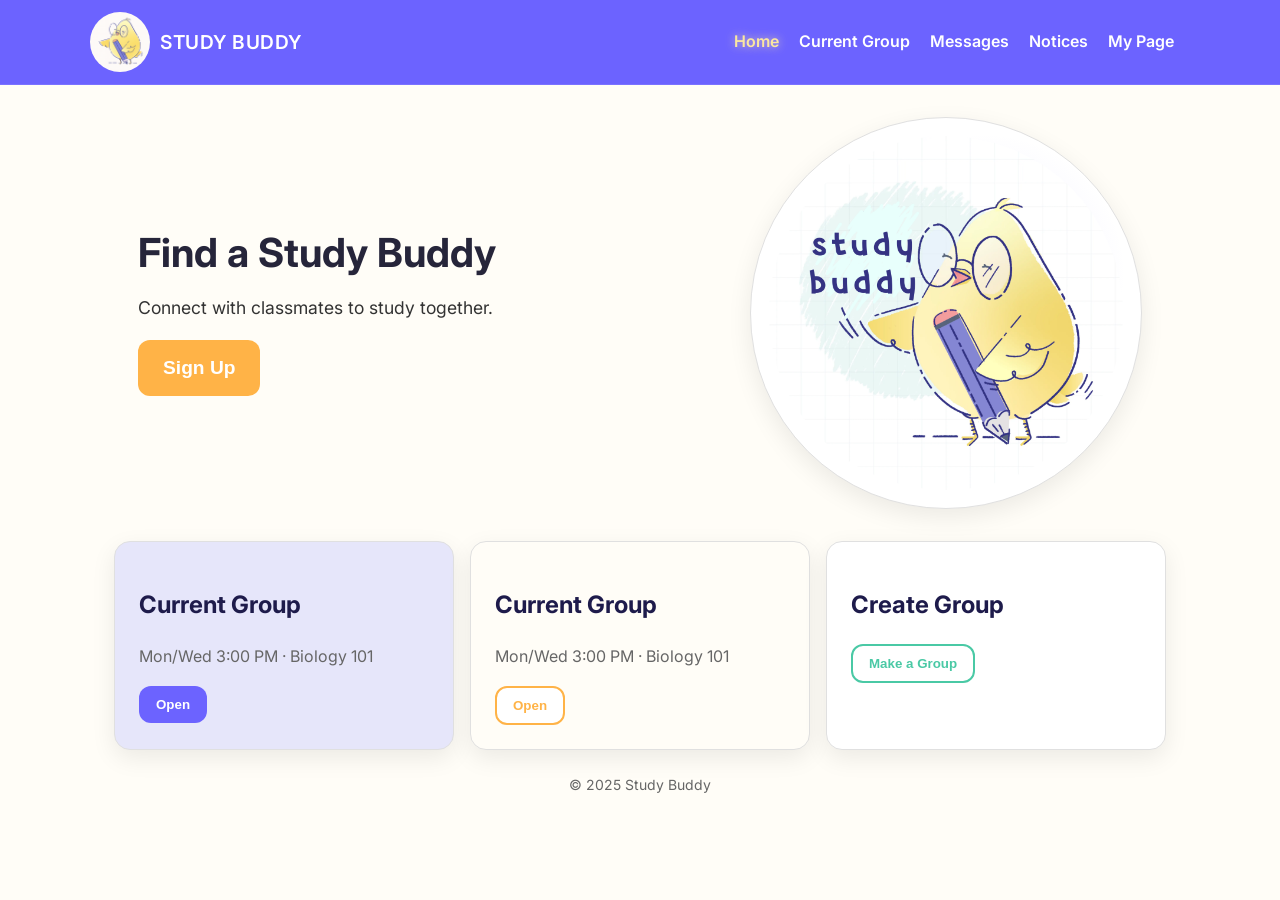
==== index.html @ 404d9837 "Move script tag to the optimal position" ====
<!DOCTYPE html>
<html lang="en">
<head>
    <meta charset="UTF-8">
    <meta name="viewport" content="width=device-width, initial-scale=1" />
    <!-- favicon -->
    <link rel="icon" href="assets/favicon.ico" type="image/x-icon">
    <title>Study buddy Matching</title>
    <!-- font -->
    <link rel="preconnect" href="https://fonts.googleapis.com">
    <link rel="preconnect" href="https://fonts.gstatic.com" crossorigin>
    <link href="https://fonts.googleapis.com/css2?family=Inter:ital,opsz,wght@0,14..32,100..900;1,14..32,100..900&family=Playball&display=swap" rel="stylesheet">
    <!-- style -->
    <link rel="stylesheet" href="css/style.css">
</head>
<body>
<!-- header -->
<header class="navbar">
    <div class="container">
        <a href="./index.html" class="logo">
            <div>
                <img src="./images/logo-character.png" alt="study buddy" width="100%" height="100%" style="object-fit: cover;"/>
            </div>
            STUDY BUDDY
        </a>

        <!-- Menu Icon: 900px -->
        <input type="checkbox" id="nav-toggle" class="nav-toggle" aria-hidden="true">
        <label for="nav-toggle" class="hamburger" aria-label="Toggle navigation">
            <span></span><span></span><span></span>
        </label>

        <nav id="site-menu">
            <a href="./index.html" aria-current="page">Home</a>
            <a href="./group.html">Current Group</a>
            <a href="./message.html">Messages</a>
            <a href="./notice.html">Notices</a>
            <a href="./mypage.html">My Page</a>
        </nav>
    </div>
</header>
<!-- header -->


<main class="container">
    <!-- banner -->
    <section class="banner">
        <div>
            <h1>Find a Study Buddy</h1>
            <p>Connect with classmates to study together.</p>
            <button class="btn btn-accent lg" aria-label="Sign up">Sign Up</button>
        </div>

        <img src="./images/logo.png" width="100%"/>
    </section>

    <!-- groups -->
    <div class="grid grid-3">
        <section class="card bg-lavender">
            <h2 class="text-primary">Current Group</h2>
            <p class="text-muted">Mon/Wed 3:00 PM · Biology 101</p>
            <button class="btn btn-primary">Open</button>
        </section>

        <section class="card bg-ivory">
            <h2 class="text-primary">Current Group</h2>
            <p class="text-muted">Mon/Wed 3:00 PM · Biology 101</p>
            <button class="btn border-accent">Open</button>
        </section>

        <section class="card">
            <h2 class="text-primary">Create Group</h2>
            <button class="btn border-mint">Make a Group</button>
        </section>
    </div>
</main>


<!-- footer -->
<footer class="footer container">
    © 2025 Study Buddy
</footer>
<!-- footer -->



<!-- js -->
<script src="js/main.js"></script>
</body>
</html>
---- css/style.css ----
@import url("yeokyung.css") layer(yeokyung);
@import url("connor.css") layer(connor);
@import url("shova.css") layer(shova);

:root{
    /* Core palette */
    --sb-bg: #FFFDF7; /* Ivory background */
    --sb-surface: #FFFFFF; /* Cards / panels */
    --sb-text: #333333; /* Primary text */
    --sb-muted: #666666; /* Secondary text */
    --sb-border: #E0E0E0; /* Hairline borders */

    --sb-primary: #6C63FF; /* Indigo (brand) */
    --sb-primary-600:#5a54e6;
    --sb-primary-700:#4a46c5;

    --sb-yellow: #FBE7A1; /* Chick yellow */
    --sb-accent: #FFB347; /* Warm orange (cta) */

    --sb-lavender: #E6E6FA; /* Soft section bg */
    --sb-blue: #B3E5FC; /* Hover / info */
    --sb-mint: #d3fff2; /* Success / positive */

    /* Elevation / radius / spacing */
    --sb-radius: 16px;
    --sb-shadow: 0 8px 24px rgba(0,0,0,0.08);
    --sb-space: 16px;
    --sb-space-lg: 24px;
}

/* Base */
* {
    box-sizing:border-box;
}
html,body {
    height:100%;
}
body {
    margin: 0;
    background: var(--sb-bg);
    color: var(--sb-text);
    font-family: "Inter", sans-serif;
    line-height: 1.6;
}

/* Components */
.navbar {
    background:var(--sb-primary);
    color:#fff;
    padding:12px var(--sb-space-lg);
    border-bottom:1px solid rgba(255,255,255,.1);
}
.navbar .container {
    display:flex;
    align-items:center;
    justify-content:space-between;
    gap: var(--sb-space);
    padding: 0;
}
.navbar a {
    color:#fff;
    text-decoration:none;
    margin-right:16px;
    font-weight:600
}
.navbar nav a:hover {
    display: inline-block;
    transform: scale(1.1);
}
.navbar nav a[aria-current="page"] {
    color: var(--sb-yellow);
    text-shadow: 0 0 10px rgba(251, 231, 161, 0.8);
}
.hamburger,
.nav-toggle {
    display: none;
}

.card {
    background:var(--sb-surface);
    border:1px solid var(--sb-border);
    border-radius:var(--sb-radius);
    padding:var(--sb-space-lg);
    box-shadow:var(--sb-shadow);
}

.btn {
    display:inline-flex;
    align-items:center;
    justify-content:center;
    padding:10px 16px;
    border-radius:12px;
    border:1px solid transparent;
    font-weight:700;
    cursor:pointer;
    transition:.2s ease;
}
.btn:disabled {
    opacity:.6;
    cursor:not-allowed;
}
.btn:hover {
    transform: translateY(-1px);
}
.btn:active {
    transform: translateY(0);
}

.btn.border-primary {
    border: 2px solid var(--sb-primary);
    background-color: white;
    color: var(--sb-primary-700);
}
.btn.border-mint {
    border: 2px solid #4ac9a5;
    background-color: white;
    color: #4ac9a5;
}
.btn.border-accent {
    border: 2px solid var(--sb-accent);
    background-color: white;
    color: var(--sb-accent);
}

.btn-primary {
    background:var(--sb-primary);
    color:#fff;
}
.btn-primary:hover {
    background:var(--sb-primary-600);
}
.btn-primary:active {
    background:var(--sb-primary-700);
}

.btn-accent {
    background:var(--sb-accent);
    color:#fff;
}
.btn-accent:hover {
    filter:brightness(1.05);
}

.btn.lg {
    padding:16px 24px;
    font-size: 1.2rem;
}

.input, .select, .textarea {
    width:100%;
    padding:12px 14px;
    background:var(--sb-surface);
    border:1px solid var(--sb-border);
    border-radius:12px;
    color:var(--sb-text);
    outline:none;
    transition:border-color .2s ease, box-shadow .2s ease;
}
.input:focus, .select:focus, .textarea:focus {
    border-color:var(--sb-primary);
    box-shadow:0 0 0 4px color-mix(in oklab, var(--sb-primary) 20%, transparent);
}

/* Utilities */
.text-muted {
    color:var(--sb-muted);
}
.text-primary {
    color:#1e1b4b; /* deep heading tone over ivory */
}
.bg-ivory {
    background:var(--sb-bg);
}
.bg-lavender {
    background:var(--sb-lavender);
}
.bg-blue {
    background:var(--sb-blue);
}
.bg-mint {
    background:var(--sb-mint);
}
.bg-yellow {
    background:var(--sb-yellow);
}
.border {
    border:1px solid var(--sb-border);
}
.round {
    border-radius:var(--sb-radius);
}
.shadow {
    box-shadow:var(--sb-shadow);
}
.p-4 {
    padding:var(--sb-space);
}
.p-6 {
    padding:var(--sb-space-lg);
}
.gap-4 {
    gap:var(--sb-space);
}

/* Example layout helpers */
.container {
    max-width:1100px;
    margin:0 auto;
    padding:0 var(--sb-space-lg);
}
.grid {
    display:grid;
    gap:var(--sb-space);
}
.grid-3 {
    grid-template-columns:repeat(3,1fr);
}

@media (max-width:900px) {
    .grid-3 {
        grid-template-columns:1fr;
    }

    /* show menu icon */
    .hamburger {
        display: flex;
        flex-direction: column;
        justify-content: center;
        gap: 5px;
        width: 40px;
        height: 40px;
        padding: 8px;
        border-radius: 10px;
        background: rgba(255, 255, 255, 0.15);
        cursor: pointer;
    }

    .hamburger span {
        display: block;
        width: 22px;
        height: 2px;
        background: #fff;
        border-radius: 2px;
        transition: transform 0.25s ease, opacity 0.25s ease;
    }

    .nav-toggle {
        display: block;
        position: absolute;
        left: -9999px; /* hide */
    }

    /* dropdown menu item */
    .navbar nav {
        position: absolute;
        right: 16px;
        top: 70px;
        background: var(--sb-primary);
        border: 1px solid rgba(255, 255, 255, 0.15);
        border-radius: 12px;
        padding: 12px;
        box-shadow: 0 6px 12px rgba(0, 0, 0, 0.1);
        display: flex;
        flex-direction: column;
        gap: 10px;
        width: min(240px, calc(100% - 32px));
        max-height: 0;
        overflow: hidden;
        opacity: 0;
        transform: translateY(-6px);
        transition: max-height 0.25s ease, opacity 0.25s ease, transform 0.25s ease;
        z-index: 10;
    }

    /* If checkbox checked, open the menu */
    .nav-toggle:checked ~ nav {
        max-height: 400px;
        opacity: 1;
        transform: translateY(0);
    }

    /* menu icon animation */
    .nav-toggle:checked + .hamburger span:nth-child(1) {
        transform: translateY(7px) rotate(45deg);
    }

    .nav-toggle:checked + .hamburger span:nth-child(2) {
        opacity: 0;
    }

    .nav-toggle:checked + .hamburger span:nth-child(3) {
        transform: translateY(-7px) rotate(-45deg);
    }

    /* hide horizontal menu */
    .navbar .container {
        position: relative;
    }

    .navbar nav a {
        margin-right: 0;
        padding: 10px;
        border-radius: 6px;
    }

    .navbar nav a:hover {
        background: rgba(255, 255, 255, 0.15);
        transform: scale(1.05);
    }
}


/* footer */
.footer {
    padding: var(--sb-space-lg);
    color: var(--sb-muted);
    font-size: 14px;
    text-align: center;
}
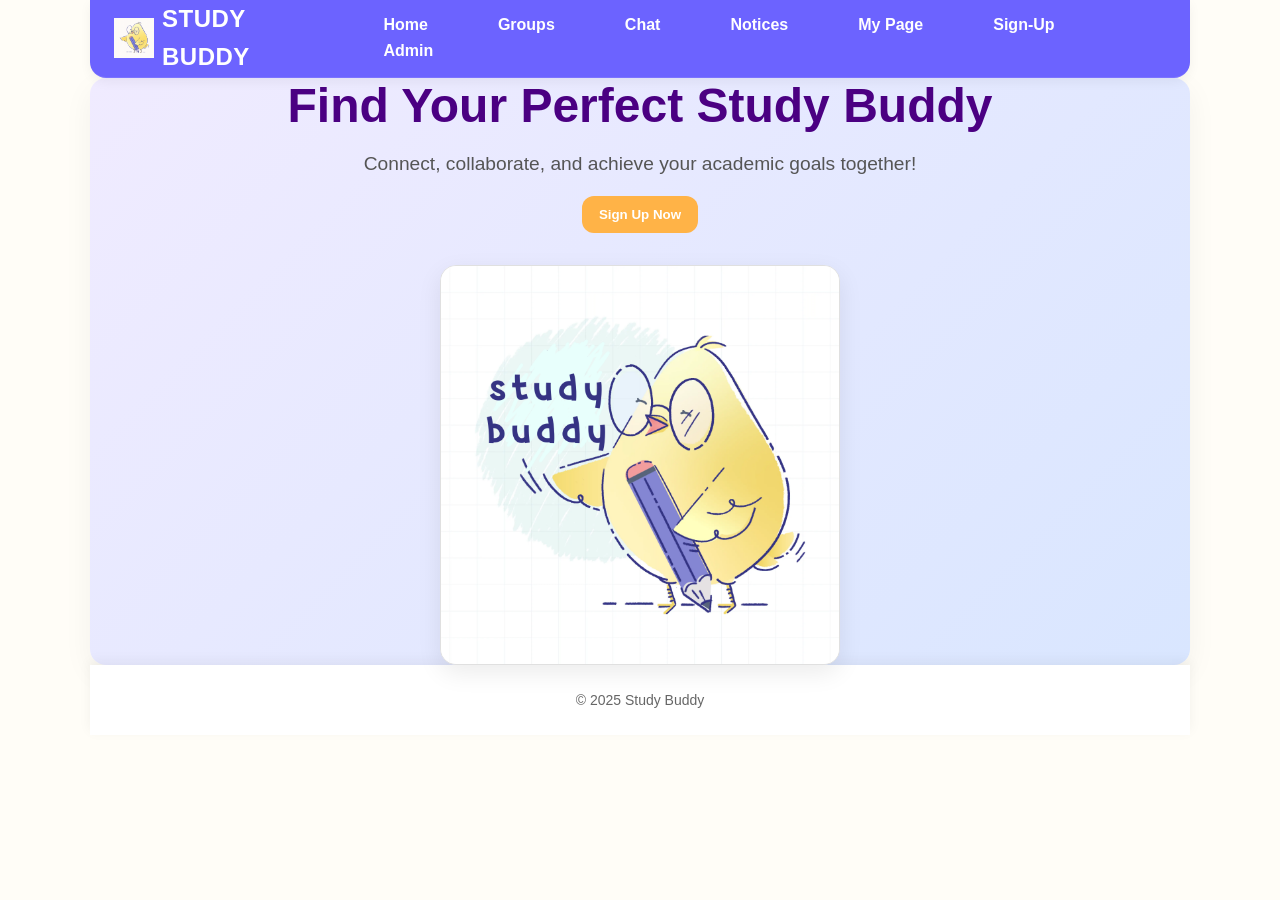
==== commit 7a268947: "Update index.html" ====
--- a/index.html
+++ b/index.html
@@ -1,90 +1,59 @@
 <!DOCTYPE html>
 <html lang="en">
-<head>
-    <meta charset="UTF-8">
-    <meta name="viewport" content="width=device-width, initial-scale=1" />
-    <!-- favicon -->
-    <link rel="icon" href="assets/favicon.ico" type="image/x-icon">
-    <title>Study buddy Matching</title>
-    <!-- font -->
-    <link rel="preconnect" href="https://fonts.googleapis.com">
-    <link rel="preconnect" href="https://fonts.gstatic.com" crossorigin>
-    <link href="https://fonts.googleapis.com/css2?family=Inter:ital,opsz,wght@0,14..32,100..900;1,14..32,100..900&family=Playball&display=swap" rel="stylesheet">
-    <!-- style -->
-    <link rel="stylesheet" href="css/style.css">
-</head>
-<body>
-<!-- header -->
-<header class="navbar">
-    <div class="container">
-        <a href="./index.html" class="logo">
-            <div>
-                <img src="./images/logo-character.png" alt="study buddy" width="100%" height="100%" style="object-fit: cover;"/>
-            </div>
-            STUDY BUDDY
-        </a>
+  <head>
+    <meta charset="UTF-8" />
+    <meta name="viewport" content="width=device-width, initial-scale=1.0" />
+    <title>Study Buddy - Home</title>
+    <link rel="stylesheet" href="css/style.css" />
+    <link rel="icon" href="favicon.ico" type="image/x-icon" />
+  </head>
+  <body>
+    <header class="navbar container">
+      <a href="index.html" class="logo">
+        <img src="images/logo-character.png" width="40" alt="Study Buddy" />
+        STUDY BUDDY
+      </a>
+      <nav>
+        <a href="index.html">Home</a>
+        <a href="groups.html">Groups</a>
+        <a href="chat.html">Chat</a>
+        <a href="notices.html">Notices</a>
+        <a href="mypage.html">My Page</a>
+        <a href="signup.html">Sign-Up</a>
+        <a href="admin.html">Admin</a>
+      </nav>
+    </header>
 
-        <!-- Menu Icon: 900px -->
-        <input type="checkbox" id="nav-toggle" class="nav-toggle" aria-hidden="true">
-        <label for="nav-toggle" class="hamburger" aria-label="Toggle navigation">
-            <span></span><span></span><span></span>
-        </label>
-
-        <nav id="site-menu">
-            <a href="./index.html" aria-current="page">Home</a>
-            <a href="./group.html">Current Group</a>
-            <a href="./message.html">Messages</a>
-            <a href="./notice.html">Notices</a>
-            <a href="./mypage.html">My Page</a>
-        </nav>
-    </div>
-</header>
-<!-- header -->
-
-
-<main class="container">
-    <!-- banner -->
-    <section class="banner">
-        <div>
-            <h1>Find a Study Buddy</h1>
-            <p>Connect with classmates to study together.</p>
-            <button class="btn btn-accent lg" aria-label="Sign up">Sign Up</button>
-        </div>
-
-        <img src="./images/logo.png" width="100%"/>
+    <section class="banner container">
+      <div>
+        <h1>Find Your Perfect Study Buddy</h1>
+        <p>Connect, collaborate, and achieve your academic goals together!</p>
+        <button class="btn btn-accent" onclick="openModal()">
+          Sign Up Now
+        </button>
+      </div>
+      <img src="images/logo.png" alt="Study Buddy Banner" />
     </section>
 
-    <!-- groups -->
-    <div class="grid grid-3">
-        <section class="card bg-lavender">
-            <h2 class="text-primary">Current Group</h2>
-            <p class="text-muted">Mon/Wed 3:00 PM · Biology 101</p>
-            <button class="btn btn-primary">Open</button>
-        </section>
+    <footer class="footer container">© 2025 Study Buddy</footer>
 
-        <section class="card bg-ivory">
-            <h2 class="text-primary">Current Group</h2>
-            <p class="text-muted">Mon/Wed 3:00 PM · Biology 101</p>
-            <button class="btn border-accent">Open</button>
-        </section>
+    <!-- Sign-Up Modal -->
+    <div class="modal" id="signupModal">
+      <div class="modal-content">
+        <span class="close" onclick="closeModal()">&times;</span>
+        <h2>Sign Up</h2>
+        <input type="text" id="name" placeholder="Your Name" />
+        <input type="email" id="email" placeholder="Email" />
+        <select id="schedule">
+          <option value="">Select schedule</option>
+          <option>Morning</option>
+          <option>Afternoon</option>
+          <option>Evening</option>
+        </select>
+        <button class="btn btn-accent" onclick="signup()">Sign Up</button>
+      </div>
+    </div>
 
-        <section class="card">
-            <h2 class="text-primary">Create Group</h2>
-            <button class="btn border-mint">Make a Group</button>
-        </section>
-    </div>
-</main>
-
-
-<!-- footer -->
-<footer class="footer container">
-    © 2025 Study Buddy
-</footer>
-<!-- footer -->
-
-
-
-<!-- js -->
-<script src="js/main.js"></script>
-</body>
-</html>+    <script src="js/app.js"></script>
+  </body>
+</html>
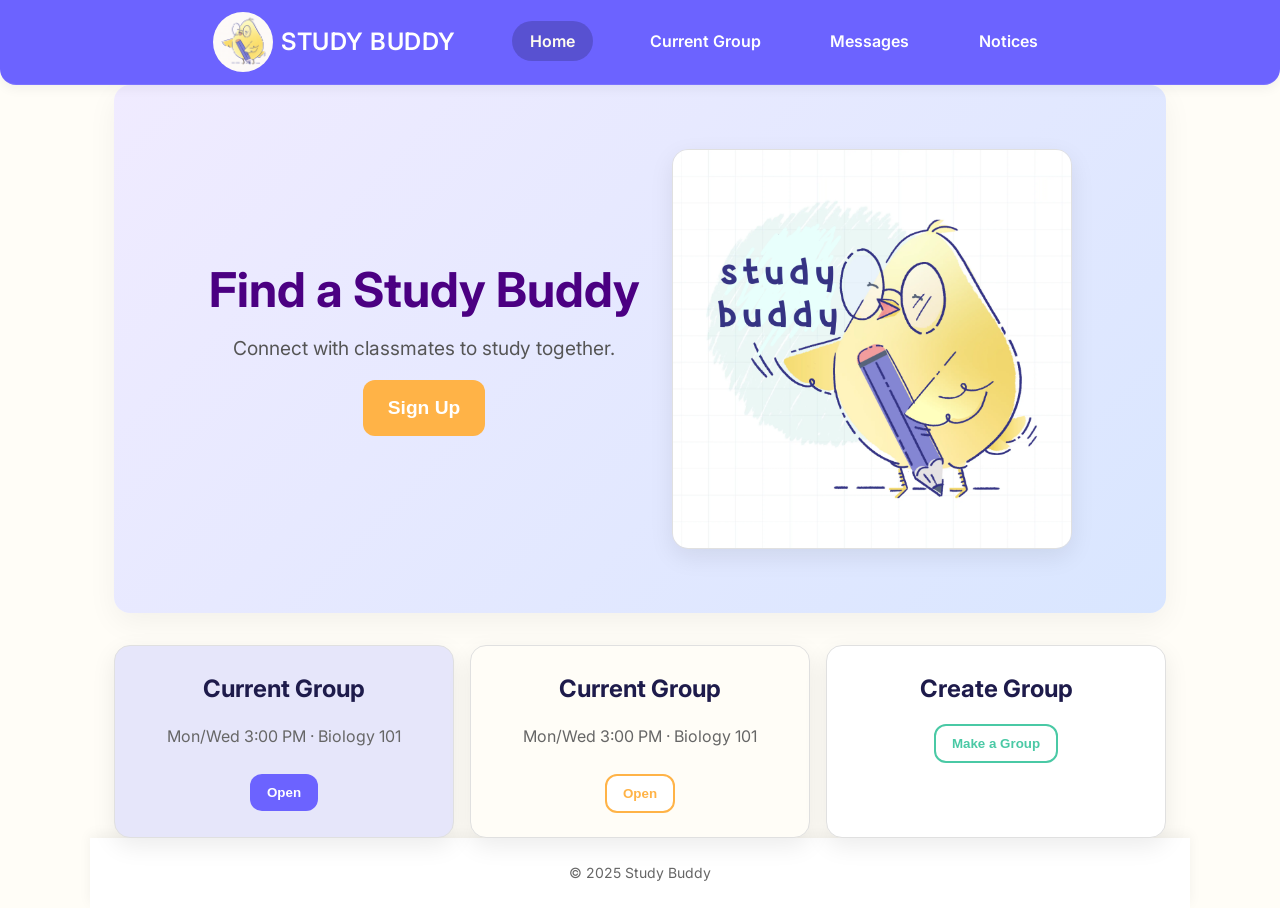
==== commit 4c319538: "change menu, add auth/sign-in/sign-up" ====
--- a/index.html
+++ b/index.html
@@ -1,59 +1,116 @@
 <!DOCTYPE html>
 <html lang="en">
-  <head>
-    <meta charset="UTF-8" />
-    <meta name="viewport" content="width=device-width, initial-scale=1.0" />
-    <title>Study Buddy - Home</title>
-    <link rel="stylesheet" href="css/style.css" />
-    <link rel="icon" href="favicon.ico" type="image/x-icon" />
-  </head>
-  <body>
-    <header class="navbar container">
-      <a href="index.html" class="logo">
-        <img src="images/logo-character.png" width="40" alt="Study Buddy" />
-        STUDY BUDDY
-      </a>
-      <nav>
-        <a href="index.html">Home</a>
-        <a href="groups.html">Groups</a>
-        <a href="chat.html">Chat</a>
-        <a href="notices.html">Notices</a>
-        <a href="mypage.html">My Page</a>
-        <a href="signup.html">Sign-Up</a>
-        <a href="admin.html">Admin</a>
-      </nav>
-    </header>
+<head>
+    <meta charset="UTF-8">
+    <meta name="viewport" content="width=device-width, initial-scale=1" />
+    <!-- favicon -->
+    <link rel="icon" href="assets/favicon.ico" type="image/x-icon">
+    <title>Study buddy Matching</title>
+    <!-- font -->
+    <link rel="preconnect" href="https://fonts.googleapis.com">
+    <link rel="preconnect" href="https://fonts.gstatic.com" crossorigin>
+    <link href="https://fonts.googleapis.com/css2?family=Inter:ital,opsz,wght@0,14..32,100..900;1,14..32,100..900&family=Playball&display=swap" rel="stylesheet">
+    <!-- style -->
+    <link rel="stylesheet" href="css/style.css">
+</head>
+<body>
+<!-- header -->
+<header class="navbar">
+    <div class="container">
+        <a href="./index.html" class="logo">
+            <div>
+                <img src="./images/logo-character.png" alt="study buddy"
+                     width="100%" height="100%" style="object-fit: cover;"/>
+            </div>
+            STUDY BUDDY
+        </a>
 
-    <section class="banner container">
-      <div>
-        <h1>Find Your Perfect Study Buddy</h1>
-        <p>Connect, collaborate, and achieve your academic goals together!</p>
-        <button class="btn btn-accent" onclick="openModal()">
-          Sign Up Now
-        </button>
-      </div>
-      <img src="images/logo.png" alt="Study Buddy Banner" />
+        <!-- menu -->
+        <div class="nav-right">
+            <!--  profile menu : if sign in, change display:flex -->
+            <div class="profile-menu" id="profileMenu" style="display:none;">
+                <div class="profile-btn" id="profileBtn">
+                    <div class="profile-circle" id="profileCircle"></div>
+                    <span id="profileName"></span>
+                </div>
+
+                <div class="dropdown" id="dropdownMenu">
+                    <p class="dropdown-title">My Account</p>
+
+                    <a href="./mypage.html" class="dropdown-item" style="display: flex;">
+                        <img src="./images/user.gif" alt="user icon" class="icon-user">
+                        <span>My Page</span>
+                    </a>
+
+                    <hr />
+
+                    <button class="dropdown-item logout-btn" id="logoutBtn">
+                        <img src="./images/logout.png" alt="logout" class="icon-logout">
+                        <span>Logout</span>
+                    </button>
+                </div>
+            </div>
+
+            <!-- Menu Icon: 900px -->
+            <input type="checkbox" id="nav-toggle" class="nav-toggle" aria-hidden="true">
+            <label for="nav-toggle" class="hamburger" aria-label="Toggle navigation">
+                <span></span><span></span><span></span>
+            </label>
+
+            <nav id="site-menu">
+                <a href="./index.html" aria-current="page">Home</a>
+                <a href="./group.html">Current Group</a>
+                <a href="./message.html">Messages</a>
+                <a href="./notice.html">Notices</a>
+            </nav>
+        </div>
+    </div>
+</header>
+<!-- header -->
+
+<main class="container">
+    <!-- banner -->
+    <section class="banner">
+        <div>
+            <h1>Find a Study Buddy</h1>
+            <p>Connect with classmates to study together.</p>
+            <button id="signUpBtn" class="btn btn-accent lg" aria-label="Sign up">Sign Up</button>
+        </div>
+
+        <img src="./images/logo.png" width="100%"/>
     </section>
 
-    <footer class="footer container">© 2025 Study Buddy</footer>
+    <!-- groups -->
+    <div class="grid grid-3">
+        <section class="card bg-lavender">
+            <h2 class="text-primary">Current Group</h2>
+            <p class="text-muted">Mon/Wed 3:00 PM · Biology 101</p>
+            <button class="btn btn-primary">Open</button>
+        </section>
 
-    <!-- Sign-Up Modal -->
-    <div class="modal" id="signupModal">
-      <div class="modal-content">
-        <span class="close" onclick="closeModal()">&times;</span>
-        <h2>Sign Up</h2>
-        <input type="text" id="name" placeholder="Your Name" />
-        <input type="email" id="email" placeholder="Email" />
-        <select id="schedule">
-          <option value="">Select schedule</option>
-          <option>Morning</option>
-          <option>Afternoon</option>
-          <option>Evening</option>
-        </select>
-        <button class="btn btn-accent" onclick="signup()">Sign Up</button>
-      </div>
+        <section class="card bg-ivory">
+            <h2 class="text-primary">Current Group</h2>
+            <p class="text-muted">Mon/Wed 3:00 PM · Biology 101</p>
+            <button class="btn border-accent">Open</button>
+        </section>
+
+        <section class="card">
+            <h2 class="text-primary">Create Group</h2>
+            <button class="btn border-mint">Make a Group</button>
+        </section>
     </div>
+</main>
 
-    <script src="js/app.js"></script>
-  </body>
-</html>
+
+<!-- footer -->
+<footer class="footer container">
+    © 2025 Study Buddy
+</footer>
+<!-- footer -->
+
+
+
+<!-- js -->
+<script src="js/main.js"></script>
+</body>
+</html>
--- a/css/style.css
+++ b/css/style.css
@@ -68,8 +68,11 @@
     transform: scale(1.1);
 }
 .navbar nav a[aria-current="page"] {
-    color: var(--sb-yellow);
-    text-shadow: 0 0 10px rgba(251, 231, 161, 0.8);
+    background: rgba(0, 0, 0, 0.18);
+    color: #FFFCEF;
+    backdrop-filter: blur(4px);
+    padding: 10px 18px;
+    border-radius: 50px;
 }
 .hamburger,
 .nav-toggle {
@@ -248,6 +251,19 @@
         display: block;
         position: absolute;
         left: -9999px; /* hide */
+    }
+
+    .nav-right {
+        gap: 8px;
+    }
+
+    #profileName {
+        display: none;
+    }
+
+    .profile-menu .dropdown {
+        top: 50px;
+        right: 0;
     }
 
     /* dropdown menu item */
@@ -309,6 +325,129 @@
     }
 }
 
+/* right side of navbar: nav + profile on the far right */
+.nav-right {
+    display: flex;
+    align-items: center;
+    gap: 16px;
+    margin-left: auto;   /* 로고에서 밀어내기 */
+}
+
+/* nav는 왼쪽, 프로필은 오른쪽 */
+.nav-right nav {
+    order: 1;
+}
+
+.nav-right .profile-menu {
+    order: 2;
+    margin-left: 8px;
+}
+
+/* Profile area */
+.profile-menu {
+    position: relative;
+    display: none;          /* JS에서 user 있을 때 flex로 변경 */
+    align-items: center;
+    cursor: pointer;
+}
+
+.profile-btn {
+    display: flex;
+    align-items: center;
+    gap: 8px;
+}
+
+.profile-circle {
+    width: 32px;
+    height: 32px;
+    background-color: var(--sb-yellow);
+    color: var(--sb-text);
+    font-weight: 700;
+    border-radius: 50%;
+    display: flex;
+    align-items: center;
+    justify-content: center;
+}
+
+#profileName {
+    font-weight: 600;
+}
+
+/* dropdown */
+.dropdown {
+    position: absolute;
+    top: 45px;
+    right: 0;
+    width: 190px;
+    background: #fff;
+    border-radius: 12px;
+    box-shadow: 0 8px 24px rgba(0,0,0,0.16);
+    padding: 12px;
+    display: none;
+    z-index: 20; /* nav 보다 위로 */
+}
+
+.dropdown-title {
+    font-size: 14px;
+    margin-bottom: 8px;
+    color: var(--sb-text);
+    font-weight: 600;
+}
+
+.dropdown-item {
+    display: block;
+    padding: 8px 6px;
+    text-decoration: none;
+    color: var(--sb-text);
+    border-radius: 8px;
+    font-size: 14px;
+}
+
+.dropdown-item:hover {
+    background: #f3f3f3;
+}
+
+/* dropdown text color override */
+.profile-menu .dropdown a,
+.profile-menu .dropdown .dropdown-item {
+    color: var(--sb-text) !important;
+}
+
+.icon-user {
+    width: 25px;
+    height: 25px;
+    object-fit: contain;
+    margin-right: 8px;
+    opacity: 0.9;
+}
+
+/* Logout icon */
+.icon-logout {
+    width: 18px;
+    height: 18px;
+    object-fit: contain;
+    margin-right: 6px;
+    opacity: 0.85;
+}
+
+/* Logout layout */
+.logout-btn {
+    display: flex;
+    align-items: center;
+    gap: 8px;
+    width: 100%;
+    border: none;
+    background: none;
+    text-align: left;
+    cursor: pointer;
+    padding: 10px 6px;
+    color: #333;
+    font-size: 14px;
+}
+
+.logout-btn:hover {
+    background: #f3f3f3;
+}
 
 /* footer */
 .footer {
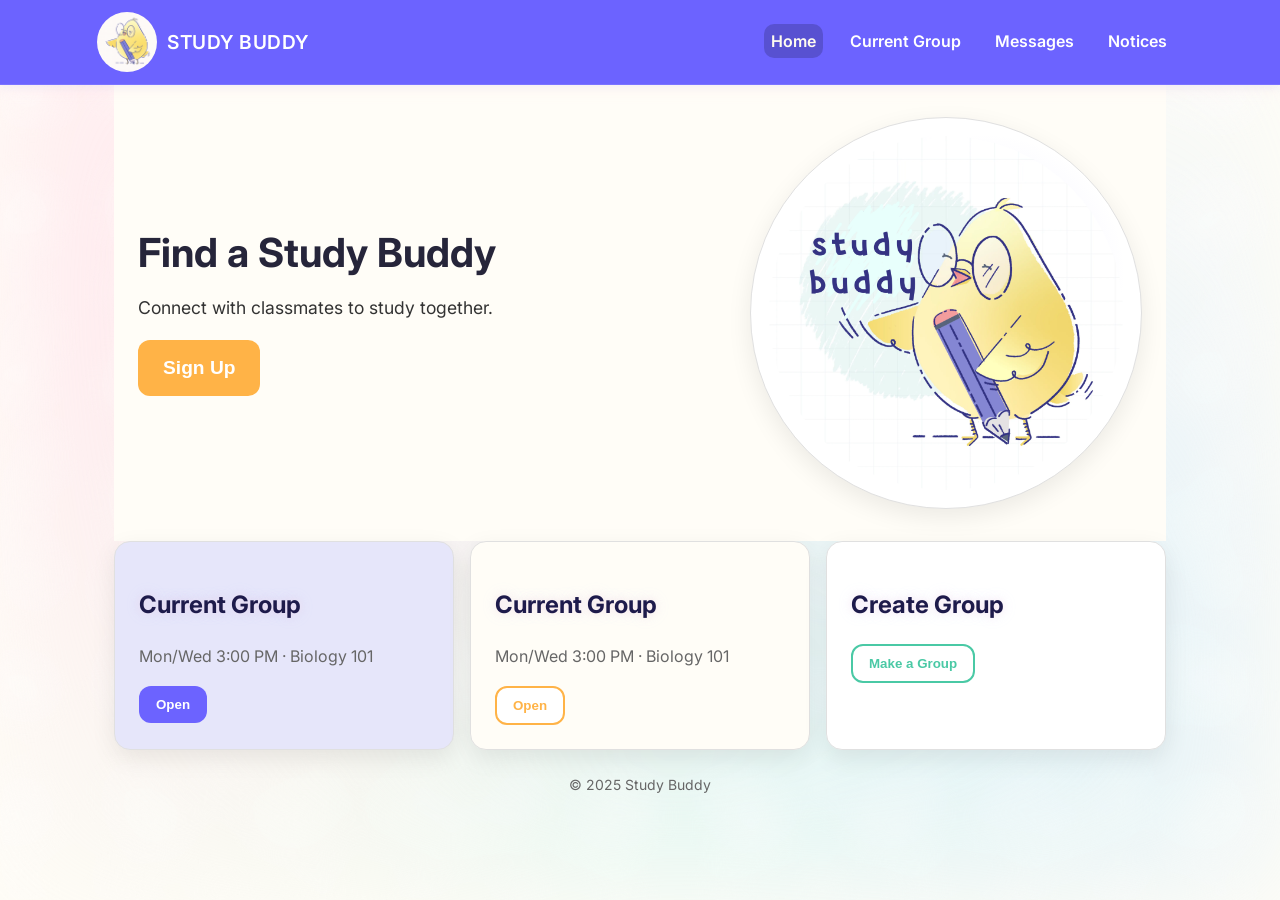
==== commit d0bc52c9: "Working on dashboard implementation" ====
--- a/index.html
+++ b/index.html
@@ -99,6 +99,50 @@
             <button class="btn border-mint">Make a Group</button>
         </section>
     </div>
+
+    <!-- Dashboard (Logged-in Users Only) -->
+    <section id="dashboard" style="display:none; margin-top: 40px;">
+        <div class="dashboard-header">
+            <h2>Welcome back, <span id="dashboardName"></span>!</h2>
+            <p id="dashboardMeta" class="text-muted"></p>
+        </div>
+
+        <div class="dashboard-stats">
+            <div class="card">
+                <p class="text-muted">My Study Groups</p>
+                <h3 id="statGroups">0</h3>
+            </div>
+
+            <div class="card">
+                <p class="text-muted">Popular Groups</p>
+                <h3 id="statPopular">0</h3>
+            </div>
+
+            <div class="card">
+                <p class="text-muted">Active Chats</p>
+                <h3 id="statChats">0</h3>
+            </div>
+        </div>
+
+        <div class="dashboard-main">
+            <!-- My Groups -->
+            <div class="card">
+                <h3 style="margin-top:0;">My Study Groups</h3>
+                <ul id="myGroupList" class="dashboard-list">
+                    <li class="text-muted">You don’t have any study groups yet.</li>
+                </ul>
+            </div>
+
+            <!-- Popular Groups -->
+            <div class="card">
+                <h3 style="margin-top:0;">Popular Groups</h3>
+                <ul id="recommendedList" class="dashboard-list">
+                    <li class="text-muted">No recommendations yet.</li>
+                </ul>
+            </div>
+        </div>
+    </section>
+
 </main>
 
 
--- a/css/style.css
+++ b/css/style.css
@@ -61,18 +61,15 @@
     color:#fff;
     text-decoration:none;
     margin-right:16px;
-    font-weight:600
-}
-.navbar nav a:hover {
-    display: inline-block;
-    transform: scale(1.1);
-}
-.navbar nav a[aria-current="page"] {
+    font-weight:600;
+    padding: 0px 7px;
+}
+.navbar nav a[aria-current="page"], .navbar nav a:hover {
     background: rgba(0, 0, 0, 0.18);
     color: #FFFCEF;
     backdrop-filter: blur(4px);
-    padding: 10px 18px;
-    border-radius: 50px;
+    padding: 7px;
+    border-radius: 10px;
 }
 .hamburger,
 .nav-toggle {
@@ -102,9 +99,6 @@
     opacity:.6;
     cursor:not-allowed;
 }
-.btn:hover {
-    transform: translateY(-1px);
-}
 .btn:active {
     transform: translateY(0);
 }
@@ -218,6 +212,15 @@
 .grid-3 {
     grid-template-columns:repeat(3,1fr);
 }
+
+.item-row {
+    padding: 10px 12px;
+    border: 1px solid var(--sb-border);
+    border-radius: var(--sb-radius);
+    margin-bottom: 8px;
+    background: #fafafa;
+}
+
 
 @media (max-width:900px) {
     .grid-3 {
@@ -455,4 +458,52 @@
     color: var(--sb-muted);
     font-size: 14px;
     text-align: center;
-}+}
+
+/* --- simple dashboard layout --- */
+.dashboard-header h2 {
+    margin: 0 0 4px;
+}
+.dashboard-header p {
+    margin: 0 0 20px;
+    font-size: 0.95rem;
+}
+
+.dashboard-stats {
+    display: grid;
+    grid-template-columns: repeat(3, minmax(0, 1fr));
+    gap: var(--sb-space);
+    margin-bottom: 24px;
+}
+
+.dashboard-main {
+    display: grid;
+    grid-template-columns: 1fr 1fr;
+    gap: var(--sb-space);
+}
+
+.dashboard-list {
+    list-style: none;
+    padding: 0;
+    margin: 0;
+}
+
+/* 리스트 아이템 모양만 살짝 */
+.item-row {
+    padding: 10px 12px;
+    border: 1px solid var(--sb-border);
+    border-radius: var(--sb-radius);
+    margin-bottom: 8px;
+    background: #fafafa;
+    font-size: 0.9rem;
+}
+
+/* 모바일에서 한 줄씩 */
+@media (max-width: 900px) {
+    .dashboard-stats {
+        grid-template-columns: 1fr;
+    }
+    .dashboard-main {
+        grid-template-columns: 1fr;
+    }
+}
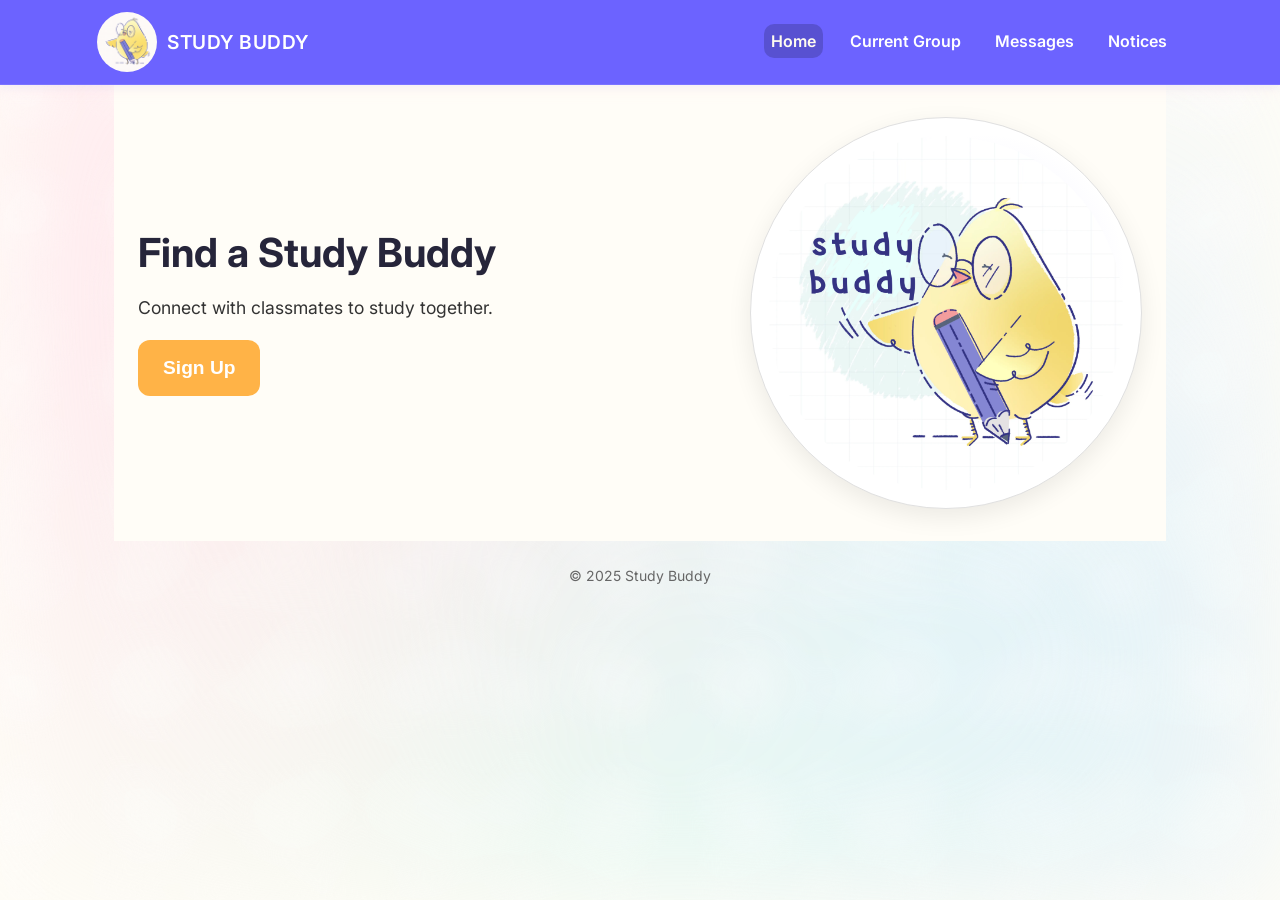
==== commit 7810da93: "change index" ====
--- a/index.html
+++ b/index.html
@@ -67,82 +67,83 @@
     </div>
 </header>
 <!-- header -->
-
 <main class="container">
     <!-- banner -->
     <section class="banner">
         <div>
             <h1>Find a Study Buddy</h1>
             <p>Connect with classmates to study together.</p>
-            <button id="signUpBtn" class="btn btn-accent lg" aria-label="Sign up">Sign Up</button>
+            <button id="signUpBtn" class="btn btn-accent lg" aria-label="Sign up">
+                Sign Up
+            </button>
         </div>
 
-        <img src="./images/logo.png" width="100%"/>
+        <img src="./images/logo.png" width="100%" alt="Study Buddy hero"/>
     </section>
 
-    <!-- groups -->
-    <div class="grid grid-3">
-        <section class="card bg-lavender">
-            <h2 class="text-primary">Current Group</h2>
-            <p class="text-muted">Mon/Wed 3:00 PM · Biology 101</p>
-            <button class="btn btn-primary">Open</button>
-        </section>
-
-        <section class="card bg-ivory">
-            <h2 class="text-primary">Current Group</h2>
-            <p class="text-muted">Mon/Wed 3:00 PM · Biology 101</p>
-            <button class="btn border-accent">Open</button>
-        </section>
-
-        <section class="card">
-            <h2 class="text-primary">Create Group</h2>
-            <button class="btn border-mint">Make a Group</button>
-        </section>
-    </div>
-
     <!-- Dashboard (Logged-in Users Only) -->
-    <section id="dashboard" style="display:none; margin-top: 40px;">
+    <section id="dashboard" class="dashboard-section" style="display:none; margin-top: 40px;">
         <div class="dashboard-header">
             <h2>Welcome back, <span id="dashboardName"></span>!</h2>
-            <p id="dashboardMeta" class="text-muted"></p>
+            <p id="dashboardMeta" class="dashboard-meta text-muted"></p>
         </div>
 
+        <!-- top stats -->
         <div class="dashboard-stats">
-            <div class="card">
-                <p class="text-muted">My Study Groups</p>
-                <h3 id="statGroups">0</h3>
+            <div class="card dashboard-stat-card">
+                <p class="dashboard-stat-label">My Study Groups</p>
+                <h3 id="statGroups" class="dashboard-stat-number">0</h3>
             </div>
 
-            <div class="card">
-                <p class="text-muted">Popular Groups</p>
-                <h3 id="statPopular">0</h3>
+            <div class="card dashboard-stat-card">
+                <p class="dashboard-stat-label">Potential Matches</p>
+                <h3 id="statPopular" class="dashboard-stat-number">0</h3>
             </div>
 
-            <div class="card">
-                <p class="text-muted">Active Chats</p>
-                <h3 id="statChats">0</h3>
+            <div class="card dashboard-stat-card">
+                <p class="dashboard-stat-label">Active Chats</p>
+                <h3 id="statChats" class="dashboard-stat-number">0</h3>
             </div>
         </div>
 
+        <!-- lists -->
         <div class="dashboard-main">
             <!-- My Groups -->
-            <div class="card">
-                <h3 style="margin-top:0;">My Study Groups</h3>
+            <div class="card dashboard-card">
+                <div class="dashboard-card-header">
+                    <div>
+                        <h3 class="dashboard-card-title">My Study Groups</h3>
+                        <p class="dashboard-card-subtitle text-muted">
+                            Groups you're participating in
+                        </p>
+                    </div>
+                    <button id="newGroupBtn" type="button" class="btn border-mint btn-sm">
+                        + New Group
+                    </button>
+                </div>
+
                 <ul id="myGroupList" class="dashboard-list">
                     <li class="text-muted">You don’t have any study groups yet.</li>
                 </ul>
             </div>
 
-            <!-- Popular Groups -->
-            <div class="card">
-                <h3 style="margin-top:0;">Popular Groups</h3>
+            <!-- Recommended -->
+            <div class="card dashboard-card">
+                <div class="dashboard-card-header">
+                    <div>
+                        <h3 class="dashboard-card-title">Recommended Matches</h3>
+                        <p class="dashboard-card-subtitle text-muted">
+                            Students taking the same classes
+                        </p>
+                    </div>
+                </div>
+
                 <ul id="recommendedList" class="dashboard-list">
-                    <li class="text-muted">No recommendations yet.</li>
+                    <li class="text-muted">No matches found yet.</li>
                 </ul>
             </div>
         </div>
     </section>
-
 </main>
 
 
--- a/css/style.css
+++ b/css/style.css
@@ -1,6 +1,7 @@
 @import url("yeokyung.css") layer(yeokyung);
 @import url("connor.css") layer(connor);
 @import url("shova.css") layer(shova);
+@import url("group.css");
 
 :root{
     /* Core palette */
@@ -506,4 +507,92 @@
     .dashboard-main {
         grid-template-columns: 1fr;
     }
-}
+
+    .dashboard-header h2 {
+        font-size: 1.2rem;
+    }
+
+    .dashboard-meta {
+        display: block;
+        margin-top: 4px;
+    }
+}
+
+/* home dashboard layout */
+.dashboard-section {
+    margin-bottom: 40px;
+}
+
+.dashboard-header h2 {
+    margin: 0 0 6px;
+    font-size: 1.4rem;
+}
+
+.dashboard-meta {
+    margin: 0;
+    font-size: 0.9rem;
+    padding: 6px 10px;
+    border-radius: 999px;
+    background: #eef2ff; /* light indigo background */
+    display: inline-block;
+}
+
+/* top stat cards */
+.dashboard-stat-card {
+    display: flex;
+    flex-direction: column;
+    justify-content: center;
+    gap: 4px;
+}
+
+.dashboard-stat-label {
+    margin: 0;
+    font-size: 0.9rem;
+    color: var(--sb-muted);
+}
+
+.dashboard-stat-number {
+    margin: 0;
+    font-size: 1.4rem;
+}
+
+/* bottom cards */
+.dashboard-card {
+    display: flex;
+    flex-direction: column;
+    gap: 10px;
+}
+
+.dashboard-card-header {
+    display: flex;
+    justify-content: space-between;
+    align-items: center;
+    gap: 12px;
+    margin-bottom: 8px;
+}
+
+.dashboard-card-title {
+    margin: 0;
+    font-size: 1rem;
+}
+
+.dashboard-card-subtitle {
+    margin: 2px 0 0;
+    font-size: 0.85rem;
+}
+
+/* small button size for header actions */
+.btn.btn-sm {
+    padding: 6px 10px;
+    font-size: 0.8rem;
+}
+
+/* my group list items already use .item-row, so just tighten spacing */
+.dashboard-list {
+    margin: 0;
+    padding: 0;
+    list-style: none;
+    display: flex;
+    flex-direction: column;
+    gap: 6px;
+}
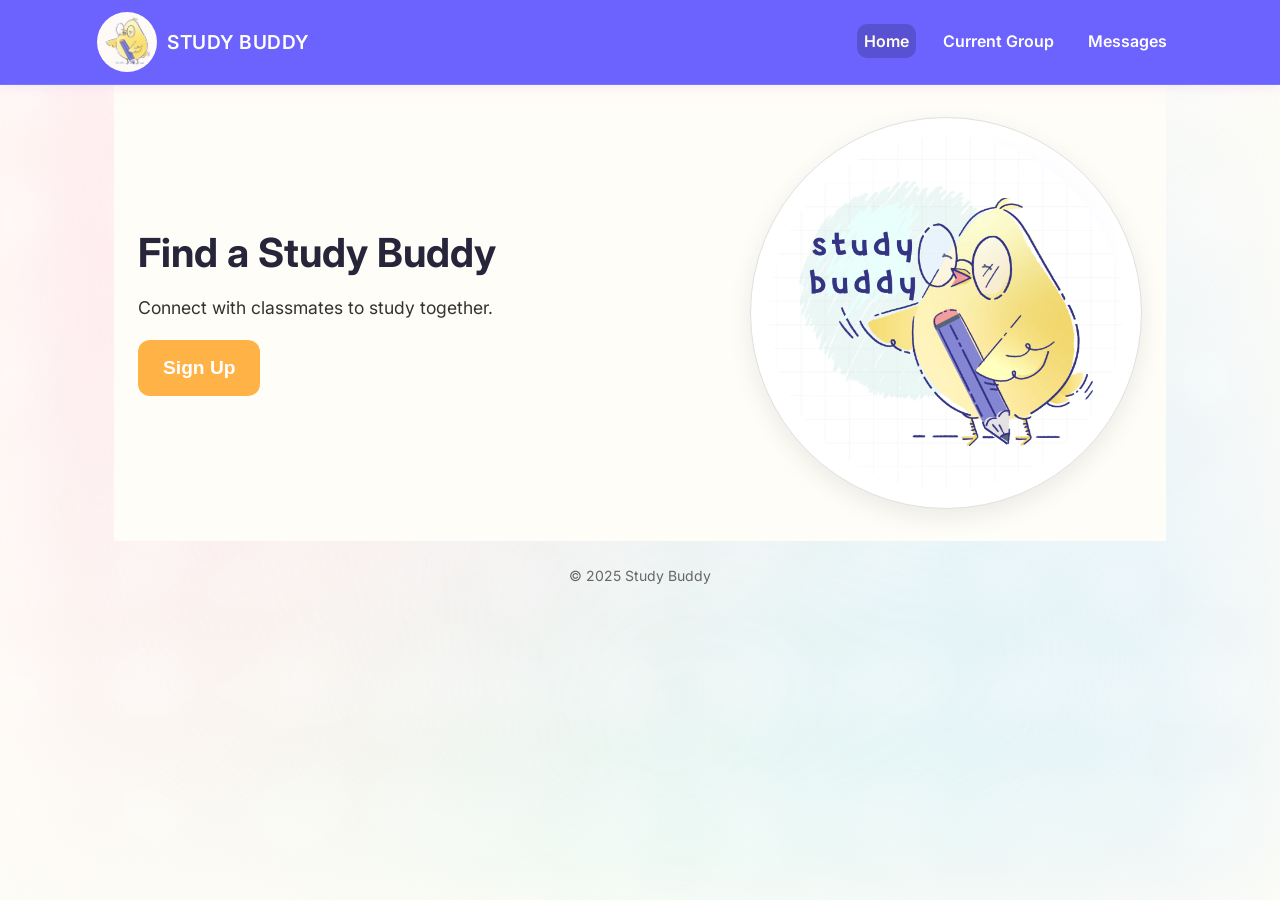
==== commit ba85ce6b: "delete notice" ====
--- a/index.html
+++ b/index.html
@@ -61,7 +61,6 @@
                 <a href="./index.html" aria-current="page">Home</a>
                 <a href="./group.html">Current Group</a>
                 <a href="./message.html">Messages</a>
-                <a href="./notice.html">Notices</a>
             </nav>
         </div>
     </div>
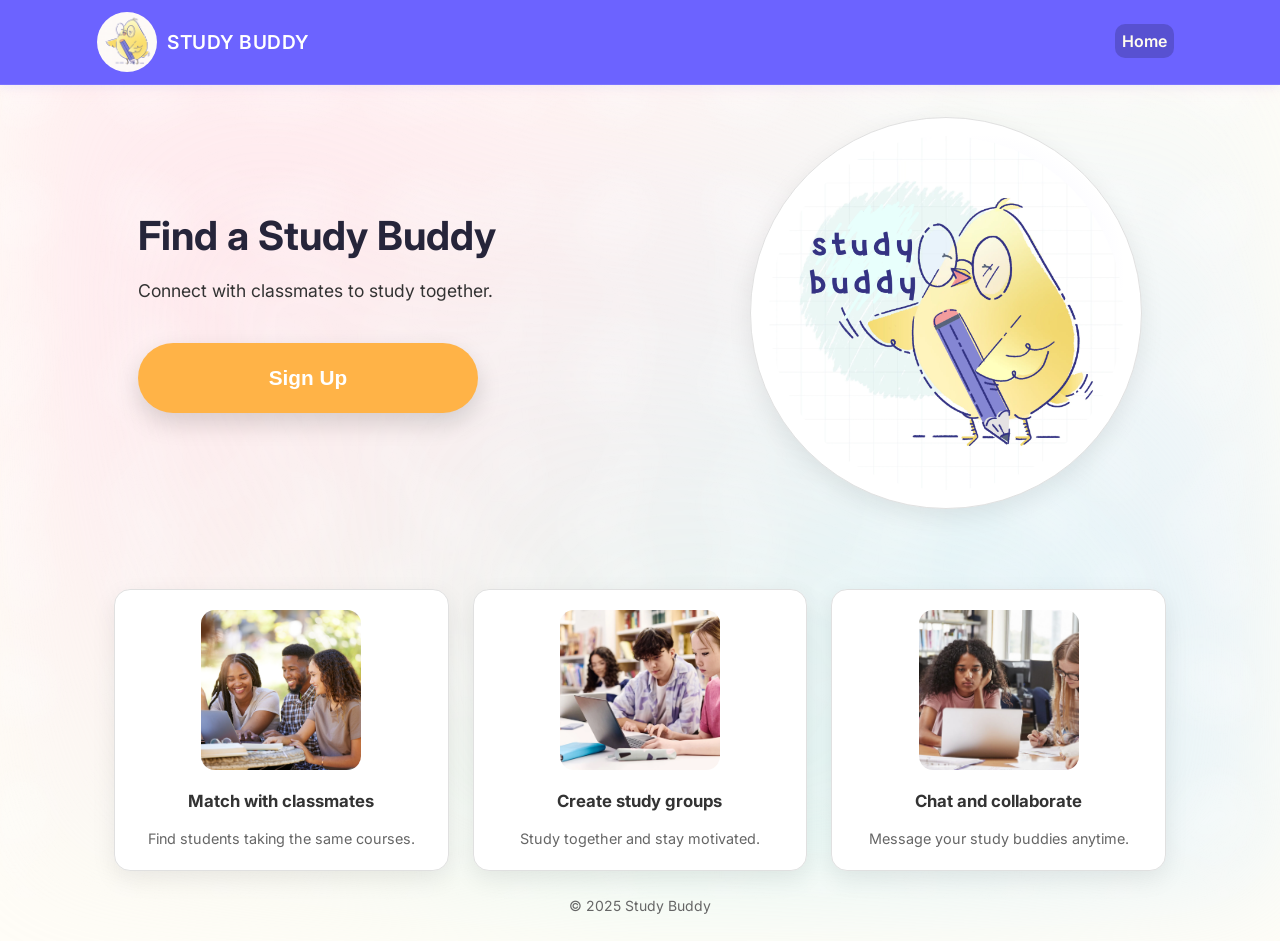
==== commit 562dd493: "changed index, signin" ====
--- a/index.html
+++ b/index.html
@@ -59,8 +59,8 @@
 
             <nav id="site-menu">
                 <a href="./index.html" aria-current="page">Home</a>
-                <a href="./group.html">Current Group</a>
-                <a href="./message.html">Messages</a>
+                <a href="./group.html" class="auth-only">Current Group</a>
+                <a href="./message.html" class="auth-only">Messages</a>
             </nav>
         </div>
     </div>
@@ -143,6 +143,27 @@
             </div>
         </div>
     </section>
+
+    <section class="features">
+        <div class="feature">
+            <img src="./images/study-1.jpg" alt="">
+            <h3>Match with classmates</h3>
+            <p>Find students taking the same courses.</p>
+        </div>
+
+        <div class="feature">
+            <img src="./images/study-2.jpg" alt="">
+            <h3>Create study groups</h3>
+            <p>Study together and stay motivated.</p>
+        </div>
+
+        <div class="feature">
+            <img src="./images/study-3.jpg" alt="">
+            <h3>Chat and collaborate</h3>
+            <p>Message your study buddies anytime.</p>
+        </div>
+    </section>
+
 </main>
 
 
--- a/css/style.css
+++ b/css/style.css
@@ -43,7 +43,9 @@
     font-family: "Inter", sans-serif;
     line-height: 1.6;
 }
-
+.auth-only {
+    display: none;
+}
 /* Components */
 .navbar {
     background:var(--sb-primary);
